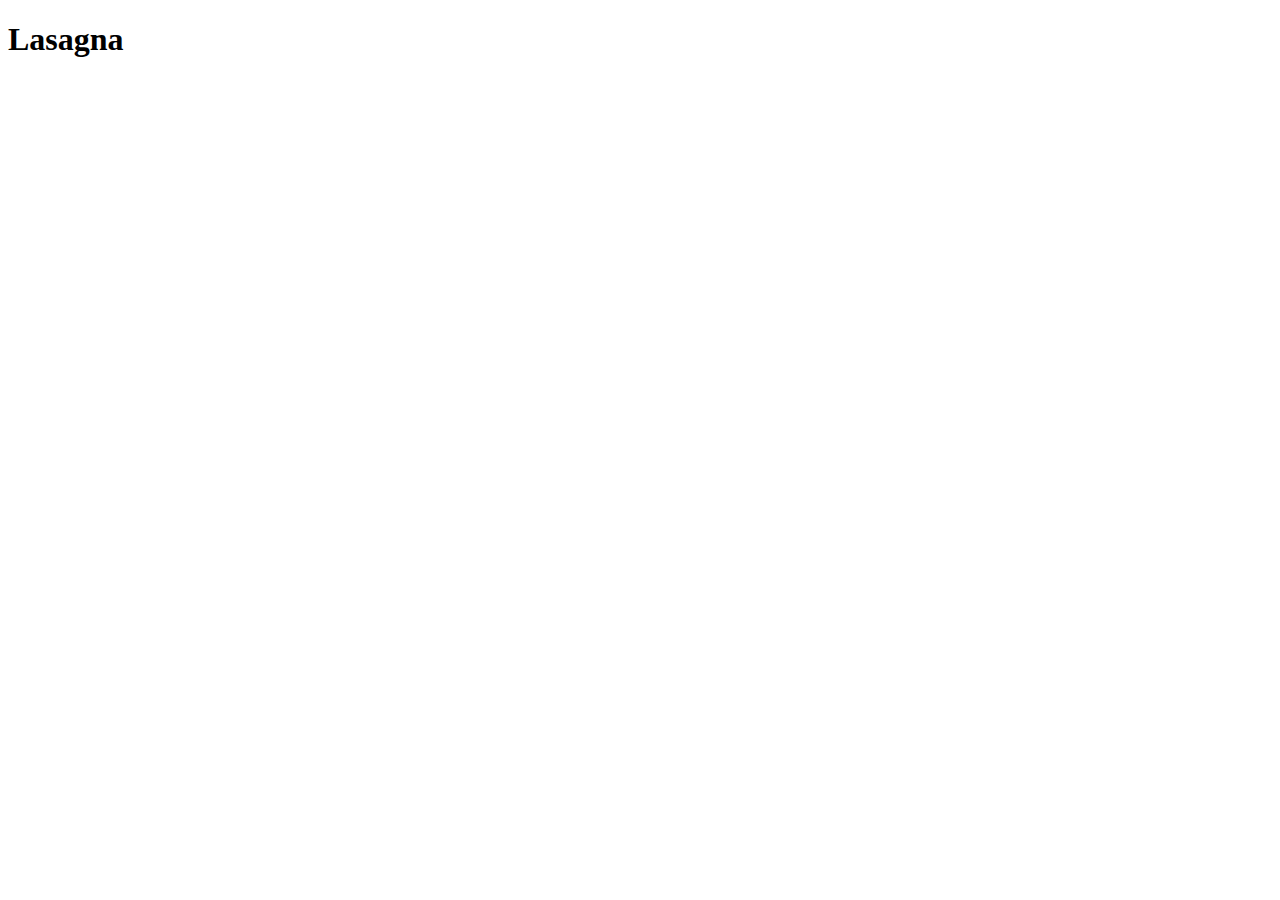
==== recipes/lasagna.html @ ab5d6d44 "Create dish page lasagna.html" ====
<!DOCTYPE html>
<html lang="en">
<head>
    <meta charset="UTF-8">
    <meta name="viewport" content="width=device-width, initial-scale=1.0">
    <title>Document</title>
</head>
<body>
    <h1>Lasagna</h1>
</body>
</html>
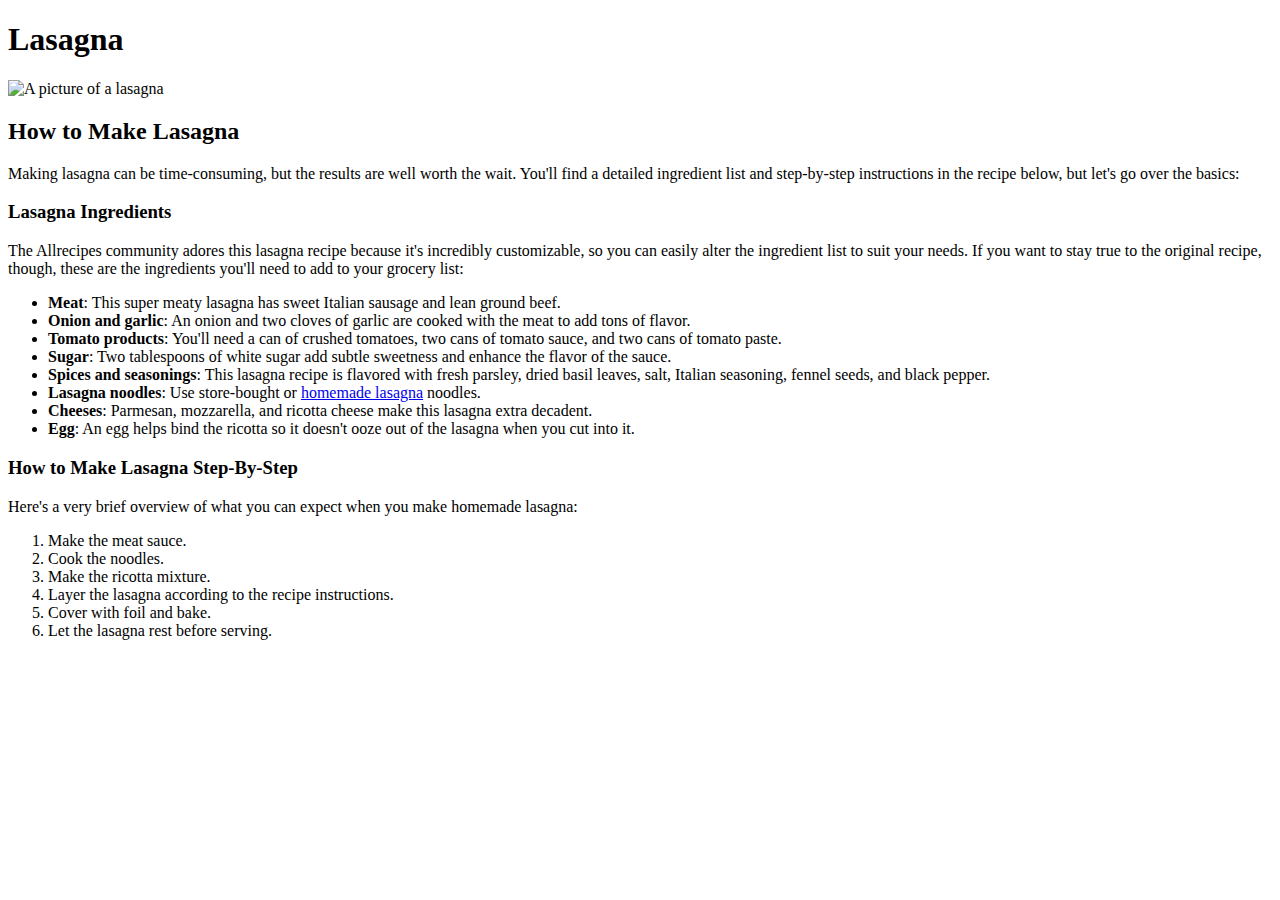
==== commit 5395de5a: "Describe lasagna recipe #1" ====
--- a/recipes/lasagna.html
+++ b/recipes/lasagna.html
@@ -7,5 +7,30 @@
 </head>
 <body>
     <h1>Lasagna</h1>
+    <img src="lasagna_pic.webp" alt="A picture of a lasagna"></img>
+    <h2>How to Make Lasagna</h2>
+    <p>Making lasagna can be time-consuming, but the results are well worth the wait. You'll find a detailed ingredient list and step-by-step instructions in the recipe below, but let's go over the basics:</p>
+    <h3>Lasagna Ingredients</h3>
+    <p>The Allrecipes community adores this lasagna recipe because it's incredibly customizable, so you can easily alter the ingredient list to suit your needs. If you want to stay true to the original recipe, though, these are the ingredients you'll need to add to your grocery list:</p>
+    <ul>
+        <li><strong>Meat</strong>: This super meaty lasagna has sweet Italian sausage and lean ground beef.</li>
+        <li><strong>Onion and garlic</strong>: An onion and two cloves of garlic are cooked with the meat to add tons of flavor.</li>
+        <li><strong>Tomato products</strong>: You'll need a can of crushed tomatoes, two cans of tomato sauce, and two cans of tomato paste.</li>
+        <li><strong>Sugar</strong>: Two tablespoons of white sugar add subtle sweetness and enhance the flavor of the sauce.</li>
+        <li><strong>Spices and seasonings</strong>: This lasagna recipe is flavored with fresh parsley, dried basil leaves, salt, Italian seasoning, fennel seeds, and black pepper.</li>
+        <li><strong>Lasagna noodles</strong>: Use store-bought or <a href="https://www.allrecipes.com/recipe/266023/homemade-lasagna-sheets/">homemade lasagna</a> noodles.</li>
+        <li><strong>Cheeses</strong>: Parmesan, mozzarella, and ricotta cheese make this lasagna extra decadent.</li>
+        <li><strong>Egg</strong>: An egg helps bind the ricotta so it doesn't ooze out of the lasagna when you cut into it.</li>
+    </ul>
+    <h3>How to Make Lasagna Step-By-Step</h3>
+    <p>Here's a very brief overview of what you can expect when you make homemade lasagna:</p>
+    <ol>
+        <li>Make the meat sauce.</li>
+        <li>Cook the noodles.</li>
+        <li>Make the ricotta mixture.</li>
+        <li>Layer the lasagna according to the recipe instructions.</li>
+        <li>Cover with foil and bake.</li>
+        <li>Let the lasagna rest before serving.</li>
+    </ol>
 </body>
 </html>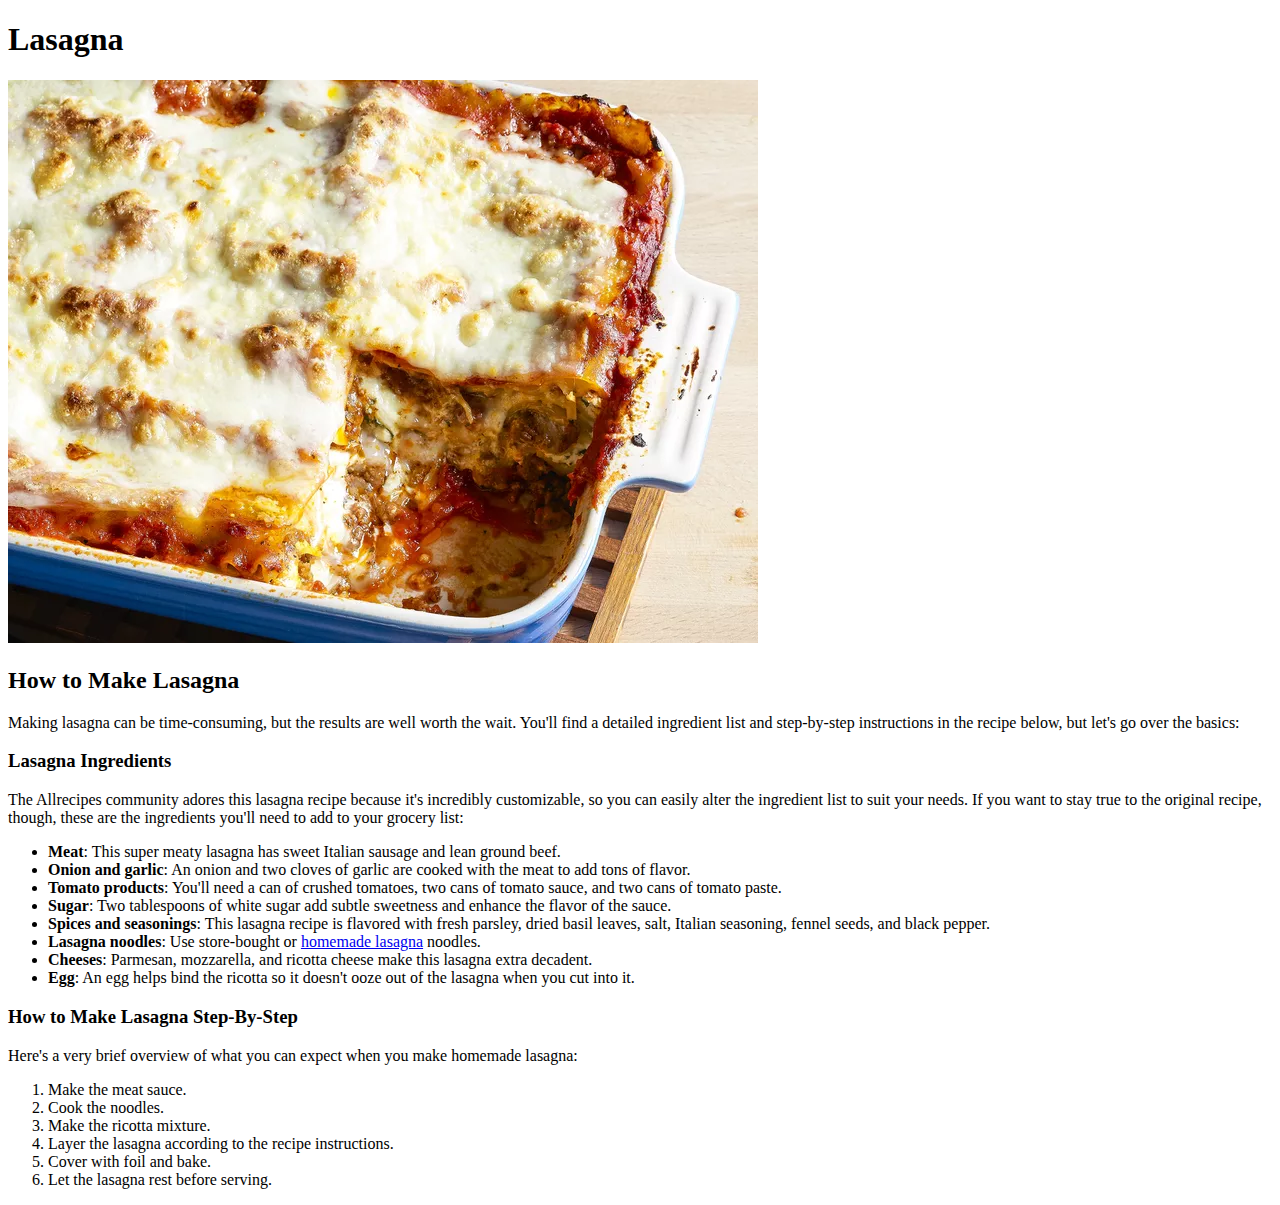
==== commit 5318b125: "Delete closing img tag" ====
--- a/recipes/lasagna.html
+++ b/recipes/lasagna.html
@@ -7,7 +7,7 @@
 </head>
 <body>
     <h1>Lasagna</h1>
-    <img src="lasagna_pic.webp" alt="A picture of a lasagna"></img>
+    <img src="lasagna_pic.webp" alt="A picture of a lasagna">
     <h2>How to Make Lasagna</h2>
     <p>Making lasagna can be time-consuming, but the results are well worth the wait. You'll find a detailed ingredient list and step-by-step instructions in the recipe below, but let's go over the basics:</p>
     <h3>Lasagna Ingredients</h3>
